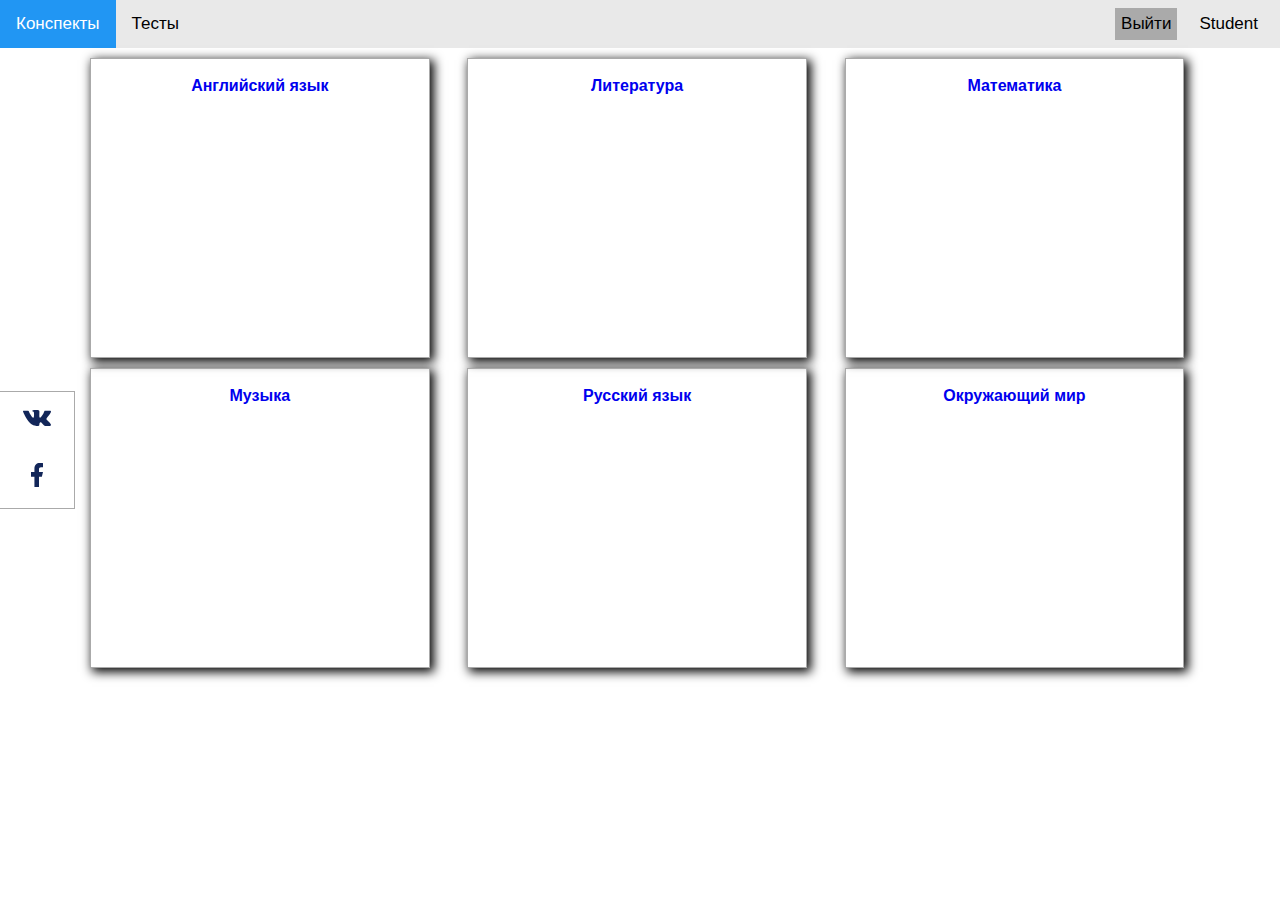
==== conspects/index.html @ 02036541 "Update" ====
<!DOCTYPE html>
<html>

<head>
	<title>Обучающая платформа | Конспекты</title>
	<link rel="stylesheet" href="../style.css">
	<meta name="keywords" content="обучение">
	<meta name="description" content="/">
	<base url="~/">
	<meta charset="UTF-8">
	<div style="display: none;">
		<svg xmlns="http://www.w3.org/2000/svg" xmlns:xlink="http://www.w3.org/1999/xlink">
			<symbol id="icon-arrow-left" viewBox="0 0 17 10">
				<path d="M16 5H1m0 0l4-4M1 5l4 4" stroke="#122659" stroke-width="2" stroke-linecap="round" stroke-linejoin="round"></path>
			</symbol>
			<symbol id="icon-arrow-right" viewBox="0 0 17 10">
				<path d="M1 5h15m0 0l-4 4m4-4l-4-4" stroke="#122659" stroke-width="2" stroke-linecap="round" stroke-linejoin="round"></path>
			</symbol>
			<symbol id="icon-arrow-up" viewBox="0 0 66 174">
				<path d="M24.071 16.939c.387.297.647.753.63 1.305-.014.485-.027.969-.043 1.454a109.313 109.313 0 015.115-12.055 554.653 554.653 0 00-13.842 10.32c2.112-.593 4.225-1.184 6.337-1.778.845-.237 1.473.165 1.803.754zm22.615 93.309c-3.022-11.544-15.836-6.532-18.75 1.747-1.874 5.329-1.254 11.77-.132 17.211 10.529 1.032 22.018-6.971 18.882-18.958zM36.11 2.939c-5.547 9.59-9.49 19.716-11.91 30.53-.42 1.87-3.373 1.45-3.319-.46.104-3.396.205-6.789.305-10.181-11.3 13.53-16.434 30.749-17.428 48.335-1.025 18.109-.563 46.141 17.538 56.08.95.523 1.948.932 2.972 1.25-1.464-7.783-1.596-16.855 3.5-23.122 4.167-5.124 12.004-7.653 17.64-3.284 14.548 11.27-2.079 32.021-16.68 30.916 5.008 17.726 18.895 31.806 36.04 38.308 1.186.45.736 2.309-.531 1.941-19.106-5.56-34.153-21.522-39.078-40.819C5.106 127.822 1.128 101.564.33 84.221-.719 61.633 3.927 38.291 18.515 20.74l-9.873 2.771c-1.507.423-2.99-1.742-1.635-2.818A568.713 568.713 0 0133.797.636c1.423-1.002 3.114.92 2.313 2.303z" fill="#8DD9E5"></path>
				<path d="M24.071 16.939c.387.297.647.753.63 1.305-.014.485-.027.969-.043 1.454a109.313 109.313 0 015.115-12.055 554.653 554.653 0 00-13.842 10.32c2.112-.593 4.225-1.184 6.337-1.778.845-.237 1.473.165 1.803.754zm22.615 93.309c-3.022-11.544-15.836-6.532-18.75 1.747-1.874 5.329-1.254 11.77-.132 17.211 10.529 1.032 22.018-6.971 18.882-18.958zM36.11 2.939c-5.547 9.59-9.49 19.716-11.91 30.53-.42 1.87-3.373 1.45-3.319-.46.104-3.396.205-6.789.305-10.181-11.3 13.53-16.434 30.749-17.428 48.335-1.025 18.109-.563 46.141 17.538 56.08.95.523 1.948.932 2.972 1.25-1.464-7.783-1.596-16.855 3.5-23.122 4.167-5.124 12.004-7.653 17.64-3.284 14.548 11.27-2.079 32.021-16.68 30.916 5.008 17.726 18.895 31.806 36.04 38.308 1.186.45.736 2.309-.531 1.941-19.106-5.56-34.153-21.522-39.078-40.819C5.106 127.822 1.128 101.564.33 84.221-.719 61.633 3.927 38.291 18.515 20.74l-9.873 2.771c-1.507.423-2.99-1.742-1.635-2.818A568.713 568.713 0 0133.797.636c1.423-1.002 3.114.92 2.313 2.303z" fill="#5879E8"></path>
			</symbol>
			<symbol id="icon-fb" viewBox="0 0 6 12">
				<path d="M4 6.9H5.42857L6 4.5H4V3.3C4 2.682 4 2.1 5.14286 2.1H6V0.0840001C5.81371 0.0582001 5.11029 0 4.36743 0C2.816 0 1.71429 0.9942 1.71429 2.82V4.5H0V6.9H1.71429V12H4V6.9Z" fill="#122659"></path>
			</symbol>
			<symbol id="icon-instagram" viewBox="0 0 12 12">
				<path d="M6 0C7.6302 0 7.8336 0.00599997 8.4732 0.036C9.1122 0.066 9.5472 0.1662 9.93 0.315C10.326 0.4674 10.6596 0.6738 10.9932 1.0068C11.2983 1.30674 11.5344 1.66955 11.685 2.07C11.8332 2.4522 11.934 2.8878 11.964 3.5268C11.9922 4.1664 12 4.3698 12 6C12 7.6302 11.994 7.8336 11.964 8.4732C11.934 9.1122 11.8332 9.5472 11.685 9.93C11.5348 10.3307 11.2987 10.6936 10.9932 10.9932C10.6932 11.2982 10.3304 11.5343 9.93 11.685C9.5478 11.8332 9.1122 11.934 8.4732 11.964C7.8336 11.9922 7.6302 12 6 12C4.3698 12 4.1664 11.994 3.5268 11.964C2.8878 11.934 2.4528 11.8332 2.07 11.685C1.6694 11.5347 1.30652 11.2986 1.0068 10.9932C0.701644 10.6933 0.465559 10.3305 0.315 9.93C0.1662 9.5478 0.066 9.1122 0.036 8.4732C0.00779997 7.8336 0 7.6302 0 6C0 4.3698 0.00599997 4.1664 0.036 3.5268C0.066 2.8872 0.1662 2.4528 0.315 2.07C0.465142 1.66931 0.701282 1.30639 1.0068 1.0068C1.3066 0.701539 1.66946 0.465438 2.07 0.315C2.4528 0.1662 2.8872 0.066 3.5268 0.036C4.1664 0.00779997 4.3698 0 6 0ZM6 3C5.20435 3 4.44129 3.31607 3.87868 3.87868C3.31607 4.44129 3 5.20435 3 6C3 6.79565 3.31607 7.55871 3.87868 8.12132C4.44129 8.68393 5.20435 9 6 9C6.79565 9 7.55871 8.68393 8.12132 8.12132C8.68393 7.55871 9 6.79565 9 6C9 5.20435 8.68393 4.44129 8.12132 3.87868C7.55871 3.31607 6.79565 3 6 3ZM9.9 2.85C9.9 2.65109 9.82098 2.46032 9.68033 2.31967C9.53968 2.17902 9.34891 2.1 9.15 2.1C8.95109 2.1 8.76032 2.17902 8.61967 2.31967C8.47902 2.46032 8.4 2.65109 8.4 2.85C8.4 3.04891 8.47902 3.23968 8.61967 3.38033C8.76032 3.52098 8.95109 3.6 9.15 3.6C9.34891 3.6 9.53968 3.52098 9.68033 3.38033C9.82098 3.23968 9.9 3.04891 9.9 2.85ZM6 4.2C6.47739 4.2 6.93523 4.38964 7.27279 4.72721C7.61036 5.06477 7.8 5.52261 7.8 6C7.8 6.47739 7.61036 6.93523 7.27279 7.27279C6.93523 7.61036 6.47739 7.8 6 7.8C5.52261 7.8 5.06477 7.61036 4.72721 7.27279C4.38964 6.93523 4.2 6.47739 4.2 6C4.2 5.52261 4.38964 5.06477 4.72721 4.72721C5.06477 4.38964 5.52261 4.2 6 4.2Z" fill="#122659"></path>
			</symbol>
			<symbol id="icon-logo" viewBox="0 0 135 23">
				<path d="M9.93711 23C6.87093 23 4.47618 22.244 2.75285 20.7319C1.0519 19.2199 0.145476 17.1116 0.0335714 14.4069C0.0111905 13.7894 0 12.7991 0 11.4361C0 10.0731 0.0111905 9.08287 0.0335714 8.46528C0.145476 5.82454 1.06309 3.7588 2.78642 2.26805C4.53213 0.756018 6.91569 0 9.93711 0C11.9962 0 13.7642 0.330093 15.2414 0.990278C16.7185 1.65046 17.8376 2.48102 18.5985 3.48195C19.3595 4.46157 19.7623 5.43056 19.8071 6.38889V6.45278C19.8071 6.62315 19.7399 6.77222 19.6057 6.9C19.4714 7.00648 19.3035 7.05972 19.1021 7.05972H15.6442C15.4204 7.05972 15.2526 7.02778 15.1407 6.96389C15.0288 6.8787 14.928 6.74028 14.8385 6.54861C14.5252 5.76065 13.9769 5.08981 13.1935 4.53611C12.4102 3.96111 11.3247 3.67361 9.93711 3.67361C8.37045 3.67361 7.1395 4.07824 6.24427 4.8875C5.37141 5.69676 4.90141 6.94259 4.83427 8.625C4.81189 9.24259 4.8007 10.1796 4.8007 11.4361C4.8007 12.6713 4.81189 13.6083 4.83427 14.2472C4.96856 17.6333 6.69188 19.3264 10.0043 19.3264C11.5933 19.3264 12.869 18.9218 13.8314 18.1125C14.7938 17.2819 15.275 16.0574 15.275 14.4389V13.4486H11.1793C10.9331 13.4486 10.7316 13.3741 10.575 13.225C10.4407 13.0759 10.3735 12.8843 10.3735 12.65V10.9569C10.3735 10.7227 10.4407 10.531 10.575 10.3819C10.7316 10.2329 10.9331 10.1583 11.1793 10.1583H19.2028C19.449 10.1583 19.6392 10.2329 19.7735 10.3819C19.9302 10.531 20.0085 10.7227 20.0085 10.9569V14.3111C20.0085 16.0787 19.5945 17.6227 18.7664 18.9431C17.9607 20.2421 16.7969 21.2431 15.275 21.9458C13.7531 22.6486 11.9738 23 9.93711 23Z" fill="#122659" />
				<path d="M28.9786 23C27.8372 23 26.7853 22.787 25.8229 22.3611C24.8829 21.9139 24.1331 21.3176 23.5736 20.5722C23.0365 19.8269 22.7679 19.0069 22.7679 18.1125C22.7679 16.6644 23.3834 15.4931 24.6143 14.5986C25.8453 13.7042 27.535 13.0972 29.6836 12.7778L34.2829 12.1389V11.4681C34.2829 10.531 34.0367 9.82824 33.5443 9.35972C33.0519 8.8912 32.2574 8.65695 31.1607 8.65695C30.4222 8.65695 29.8179 8.79537 29.3479 9.07222C28.9003 9.32778 28.5422 9.58333 28.2736 9.83889C28.005 10.1157 27.826 10.2968 27.7365 10.3819C27.6469 10.6375 27.4791 10.7653 27.2329 10.7653H24.6479C24.4465 10.7653 24.2674 10.7014 24.1108 10.5736C23.9765 10.4458 23.9093 10.2755 23.9093 10.0625C23.9317 9.53009 24.2003 8.92315 24.7151 8.24167C25.2522 7.56018 26.0691 6.97454 27.1658 6.48472C28.2624 5.99491 29.6053 5.75 31.1943 5.75C33.8353 5.75 35.76 6.31435 36.9686 7.44306C38.1772 8.57176 38.7814 10.0519 38.7814 11.8833V21.9139C38.7814 22.1269 38.7031 22.3079 38.5464 22.4569C38.4122 22.606 38.2219 22.6806 37.9757 22.6806H35.2564C35.0326 22.6806 34.8424 22.606 34.6857 22.4569C34.5291 22.3079 34.4507 22.1269 34.4507 21.9139V20.6681C33.9584 21.3495 33.2534 21.9139 32.3357 22.3611C31.4405 22.787 30.3215 23 28.9786 23ZM30.12 19.9653C31.351 19.9653 32.3581 19.5819 33.1415 18.8153C33.9248 18.0486 34.3165 16.9306 34.3165 15.4611V14.7903L30.9593 15.3014C29.6612 15.4931 28.6765 15.8019 28.005 16.2278C27.356 16.6537 27.0315 17.1755 27.0315 17.7931C27.0315 18.4745 27.3336 19.0069 27.9379 19.3903C28.5422 19.7736 29.2696 19.9653 30.12 19.9653Z" fill="#122659" />
				<path d="M43.894 22.6806C43.6702 22.6806 43.4799 22.606 43.3233 22.4569C43.1666 22.3079 43.0883 22.1269 43.0883 21.9139V6.83611C43.0883 6.62315 43.1666 6.44213 43.3233 6.29306C43.4799 6.14398 43.6702 6.06944 43.894 6.06944H46.5125C46.7364 6.06944 46.9266 6.14398 47.0833 6.29306C47.2399 6.44213 47.3183 6.62315 47.3183 6.83611V7.92222C48.4821 6.47407 50.1047 5.75 52.1861 5.75C54.6704 5.75 56.4049 6.69768 57.3897 8.59306C57.9268 7.7412 58.6877 7.05972 59.6725 6.54861C60.6573 6.0162 61.7204 5.75 62.8618 5.75C64.697 5.75 66.1965 6.3463 67.3603 7.53889C68.5241 8.73148 69.106 10.4671 69.106 12.7458V21.9139C69.106 22.1269 69.0277 22.3079 68.871 22.4569C68.7368 22.606 68.5465 22.6806 68.3003 22.6806H65.5475C65.3237 22.6806 65.1334 22.606 64.9768 22.4569C64.8201 22.3079 64.7418 22.1269 64.7418 21.9139V13.0014C64.7418 11.6597 64.4396 10.6907 63.8353 10.0944C63.2534 9.47685 62.4701 9.16806 61.4854 9.16806C60.6125 9.16806 59.8627 9.47685 59.2361 10.0944C58.6318 10.712 58.3297 11.681 58.3297 13.0014V21.9139C58.3297 22.1269 58.2513 22.3079 58.0947 22.4569C57.938 22.606 57.7477 22.6806 57.5239 22.6806H54.7711C54.5473 22.6806 54.357 22.606 54.2004 22.4569C54.0437 22.3079 53.9654 22.1269 53.9654 21.9139V13.0014C53.9654 11.6597 53.6521 10.6907 53.0254 10.0944C52.4211 9.47685 51.649 9.16806 50.709 9.16806C49.8137 9.16806 49.0528 9.47685 48.4261 10.0944C47.8218 10.712 47.5197 11.681 47.5197 13.0014V21.9139C47.5197 22.1269 47.4414 22.3079 47.2847 22.4569C47.128 22.606 46.9378 22.6806 46.714 22.6806H43.894Z" fill="#122659" />
				<path d="M80.9011 23C78.4168 23 76.4361 22.3185 74.959 20.9556C73.5042 19.5713 72.7321 17.6333 72.6426 15.1417L72.609 14.3431L72.6426 13.5444C72.7545 11.1167 73.5378 9.21065 74.9926 7.82639C76.4697 6.44213 78.4392 5.75 80.9011 5.75C83.5421 5.75 85.5787 6.51667 87.0111 8.05C88.4659 9.58333 89.1932 11.6278 89.1932 14.1833V14.8542C89.1932 15.0671 89.1149 15.2481 88.9582 15.3972C88.8016 15.5463 88.6001 15.6208 88.354 15.6208H77.2083V15.8764C77.253 17.0477 77.5887 18.038 78.2154 18.8472C78.8645 19.6352 79.7485 20.0292 80.8675 20.0292C82.188 20.0292 83.2511 19.5394 84.0568 18.5597C84.2582 18.3255 84.4149 18.1764 84.5268 18.1125C84.6611 18.0486 84.8513 18.0167 85.0975 18.0167H87.9847C88.1861 18.0167 88.354 18.0806 88.4882 18.2083C88.6449 18.3148 88.7232 18.4532 88.7232 18.6236C88.7232 19.1347 88.3987 19.7417 87.7497 20.4444C87.123 21.1259 86.2166 21.7222 85.0304 22.2333C83.8442 22.7444 82.4678 23 80.9011 23ZM84.6275 12.9375V12.8417C84.6275 11.5852 84.2918 10.5736 83.6204 9.80694C82.9714 9.04028 82.0649 8.65695 80.9011 8.65695C79.7373 8.65695 78.8309 9.04028 78.1818 9.80694C77.5328 10.5736 77.2083 11.5852 77.2083 12.8417V12.9375H84.6275Z" fill="#122659" />
				<path d="M102.19 23C99.1465 23 96.7741 22.2653 95.0732 20.7958C93.3723 19.3264 92.477 17.1435 92.3875 14.2472C92.3651 13.6296 92.3539 12.7245 92.3539 11.5319C92.3539 10.3181 92.3651 9.40232 92.3875 8.78472C92.477 5.95232 93.3946 3.78009 95.1403 2.26805C96.886 0.756018 99.236 0 102.19 0C105.145 0 107.495 0.756018 109.24 2.26805C111.008 3.78009 111.937 5.95232 112.027 8.78472C112.071 10.0199 112.094 10.9356 112.094 11.5319C112.094 12.1069 112.071 13.012 112.027 14.2472C111.915 17.1435 111.008 19.3264 109.307 20.7958C107.606 22.2653 105.234 23 102.19 23ZM102.19 19.3264C103.69 19.3264 104.887 18.9005 105.782 18.0486C106.678 17.1755 107.159 15.8551 107.226 14.0875C107.271 12.8097 107.293 11.9472 107.293 11.5C107.293 11.0102 107.271 10.1477 107.226 8.9125C107.159 7.14491 106.678 5.83519 105.782 4.98333C104.887 4.11019 103.69 3.67361 102.19 3.67361C100.713 3.67361 99.527 4.11019 98.6318 4.98333C97.7365 5.83519 97.2553 7.14491 97.1882 8.9125C97.1658 9.53009 97.1546 10.3926 97.1546 11.5C97.1546 12.5861 97.1658 13.4486 97.1882 14.0875C97.2553 15.8551 97.7253 17.1755 98.5982 18.0486C99.4934 18.9005 100.691 19.3264 102.19 19.3264Z" fill="#122659" />
				<path d="M117.308 22.6806C117.084 22.6806 116.894 22.606 116.737 22.4569C116.581 22.3079 116.502 22.1269 116.502 21.9139V1.11806C116.502 0.883796 116.569 0.69213 116.704 0.543056C116.86 0.393981 117.062 0.319444 117.308 0.319444H119.893C120.161 0.319444 120.363 0.372685 120.497 0.479166C120.631 0.564352 120.755 0.681482 120.866 0.830556L130.535 15.1417V1.11806C130.535 0.883796 130.602 0.69213 130.736 0.543056C130.893 0.393981 131.095 0.319444 131.341 0.319444H134.161C134.407 0.319444 134.608 0.393981 134.765 0.543056C134.922 0.69213 135 0.883796 135 1.11806V21.8819C135 22.1162 134.922 22.3079 134.765 22.4569C134.608 22.606 134.418 22.6806 134.194 22.6806H131.576C131.195 22.6806 130.871 22.5102 130.602 22.1694L120.967 8.17778V21.9139C120.967 22.1481 120.889 22.3398 120.732 22.4889C120.576 22.6167 120.374 22.6806 120.128 22.6806H117.308Z" fill="#122659" />
			</symbol>
			<symbol id="icon-phone" viewBox="0 0 15 15">
				<path d="M11.404 9.923c-.49-.484-1.102-.484-1.589 0-.371.368-.743.736-1.108 1.111-.1.103-.184.125-.306.056-.24-.13-.496-.237-.727-.38-1.077-.678-1.98-1.549-2.778-2.529-.397-.487-.75-1.008-.996-1.595-.05-.119-.04-.197.056-.293.372-.36.734-.728 1.1-1.096.508-.512.508-1.111-.004-1.626-.29-.294-.58-.58-.87-.874-.3-.3-.597-.603-.9-.9-.49-.477-1.102-.477-1.589.004C1.32 2.169.96 2.547.58 2.909a1.81 1.81 0 00-.568 1.22c-.06.778.131 1.511.4 2.226.549 1.48 1.385 2.794 2.4 3.998a14.854 14.854 0 004.92 3.85c.86.417 1.753.739 2.724.792.668.038 1.249-.131 1.714-.652.318-.356.677-.68 1.014-1.021.5-.506.503-1.117.006-1.617-.593-.596-1.189-1.19-1.785-1.782zm-.597-2.488l1.152-.197A5.147 5.147 0 0010.52 4.46a5.12 5.12 0 00-2.934-1.463l-.162 1.158a3.972 3.972 0 012.272 1.133c.587.586.971 1.33 1.111 2.147zm1.802-5.007A8.493 8.493 0 007.739 0l-.162 1.158a7.364 7.364 0 014.208 2.098 7.359 7.359 0 012.063 3.98L15 7.038a8.555 8.555 0 00-2.391-4.61z" fill="#122659"></path>
			</symbol>
			<symbol id="icon-vk" viewBox="0 0 14 8">
				<path fill-rule="evenodd" clip-rule="evenodd" d="M6.84965 7.96651H7.68648C7.68648 7.96651 7.93926 7.93871 8.06831 7.79936C8.1871 7.67143 8.1833 7.43117 8.1833 7.43117C8.1833 7.43117 8.16695 6.30644 8.6881 6.14082C9.20183 5.97767 9.86152 7.22785 10.5608 7.70855C11.0895 8.07236 11.4913 7.99259 11.4913 7.99259L13.3609 7.96651C13.3609 7.96651 14.339 7.90616 13.8752 7.1359C13.8372 7.07289 13.6051 6.56611 12.4851 5.52477C11.3128 4.43487 11.4698 4.61116 12.882 2.72588C13.742 1.57774 14.0858 0.876778 13.9784 0.576558C13.876 0.290616 13.2434 0.366194 13.2434 0.366194L11.1383 0.37933C11.1383 0.37933 10.9823 0.358008 10.8666 0.427304C10.7535 0.495268 10.6807 0.65366 10.6807 0.65366C10.6807 0.65366 10.3475 1.54214 9.90315 2.29773C8.96577 3.89212 8.59098 3.97626 8.43779 3.87727C8.08143 3.64653 8.17037 2.95034 8.17037 2.45574C8.17037 0.910665 8.40434 0.266439 7.7148 0.0996707C7.48597 0.0442718 7.31758 0.00771992 6.73238 0.00181831C5.98127 -0.00598703 5.34552 0.00410255 4.98554 0.18077C4.74607 0.298231 4.56133 0.559995 4.67385 0.575035C4.81297 0.593692 5.12809 0.660132 5.29515 0.88801C5.51087 1.18195 5.50327 1.84217 5.50327 1.84217C5.50327 1.84217 5.62719 3.661 5.21381 3.88698C4.93005 4.04194 4.5408 3.72554 3.70511 2.27908C3.27691 1.53814 2.95362 0.719148 2.95362 0.719148C2.95362 0.719148 2.89128 0.566087 2.78009 0.484226C2.64515 0.385041 2.45661 0.35344 2.45661 0.35344L0.456232 0.366575C0.456232 0.366575 0.155938 0.374952 0.0457033 0.505739C-0.0523675 0.622058 0.0379107 0.862691 0.0379107 0.862691C0.0379107 0.862691 1.604 4.53273 3.37726 6.38221C5.00322 8.07788 6.84965 7.96651 6.84965 7.96651Z" fill="#122659"></path>
			</symbol>
			<symbol id="icon-close">
				<path d="M1 15L15 1M1 1l14 14" stroke="#fff" stroke-width="2" />
			</symbol>
			<symbol id="icon-ghost" viewBox="0 0 30 30">
				<path d="M18.5156 7.08984C17.0617 7.08984 15.8789 8.27268 15.8789 9.72656C15.8789 11.1804 17.0617 12.3633 18.5156 12.3633C19.9695 12.3633 21.1523 11.1804 21.1523 9.72656C21.1523 8.27268 19.9695 7.08984 18.5156 7.08984ZM18.5156 10.6055C18.031 10.6055 17.6367 10.2112 17.6367 9.72656C17.6367 9.24193 18.031 8.84766 18.5156 8.84766C19.0003 8.84766 19.3945 9.24193 19.3945 9.72656C19.3945 10.2112 19.0003 10.6055 18.5156 10.6055Z" fill="white" />
			</symbol>
		</svg>
	</div>
</head>

<body>
	<header>
		<div class="topnav">
			<a href="../conspects/index.html" class="active">Конспекты</a>
			<a href="../tests/index.html">Тесты</a>
			<div class="login-container">
				<span>Student</span>
				<button onclick="logout()">Выйти</button>
			</div>
		</div>
	</header>
	<main>
		<div class="icon-bar">
			<a href="vk.com/" class="vk" title="Наша группа в ВКонтакте">
				<i>
					<svg width="28" height="16">
						<use xlink:href="#icon-vk"></use>
					</svg>
				</i>
			</a>
			<a href="#" class="facebook" title="Наша группа в Facebook">
				<i>
					<svg width="42" height="24">
						<use xlink:href="#icon-fb"></use>
					</svg>
				</i>
			</a>
		</div>
		<div class="main-content flex">
			<div class="cathegory">
				<a href="eng/index.html">
					<br>
					<b>Английский язык</b>
				</a>
			</div>
			<div class="cathegory">
				<a href="#">
					<br>
					<b>Литература</b>
				</a>
			</div>
			<div class="cathegory">
				<a href="#">
					<br>
					<b>Математика</b>
				</a>
			</div>
			<div class="cathegory">
				<a href="#">
					<br>
					<b>Музыка</b>
				</a>
			</div>
			<div class="cathegory">
				<a href="#">
					<br>
					<b>Русский язык</b>
				</a>
			</div>
			<div class="cathegory">
				<a href="#">
					<br>
					<b>Окружающий мир</b>
				</a>
			</div>
		</div>
	</main>
	<footer>

	</footer>
</body>
<script src="../assets/scripts/check.js"></script>

</html>
---- style.css ----
﻿* {
	box-sizing: border-box;
}

html,
body {
	margin: 0 !important;
	font-family: Arial, Helvetica, sans-serif;
}

.topnav {
	overflow: hidden;
	background-color: #e9e9e9;
}

.topnav a {
	float: left;
	display: block;
	color: black;
	text-align: center;
	padding: 14px 16px;
	text-decoration: none;
	font-size: 17px;
}

.topnav a:hover {
	background-color: #ddd;
	color: black;
}

.topnav a.active {
	background-color: #2196F3;
	color: white;
}

.topnav .login-container {
	float: right;
}

.topnav input {
	padding: 6px;
	margin-top: 8px;
	font-size: 17px;
	border: none;
	width: 150px;
}

input:focus {
	background-color: lightblue;
}

.topnav .login-container button {
	float: right;
	padding: 6px;
	margin-top: 8px;
	margin-right: 16px;
	background: #aaa;
	font-size: 17px;
	border: none;
	cursor: pointer;
}

.topnav .login-container span {
	float: right;
	padding: 6px;
	margin-top: 8px;
	margin-right: 16px;
	font-size: 17px;
	border: none;
}

.topnav .login-container button:hover {
	background: #ccc;
}

.icon-bar {
	border: 1px solid #aaa;
	border-left: none;
	position: fixed;
	top: 50%;
	-webkit-transform: translateY(-50%);
	-ms-transform: translateY(-50%);
	transform: translateY(-50%);
}

.icon-bar a {
	display: block;
	text-align: center;
	padding: 16px;
	transition: all 0.3s ease;
	color: white;
	font-size: 20px;
}

.facebook {
	background: #fff;
	width: auto;
}

.vk {
	background: #fff;
	width: auto;
}

.facebook:hover {
	background: #ddd;
	transform: scale(1.1);

}

.vk:hover {
	background: #ddd;
	transform: scale(1.1);
}

.flex {
	display: flex;
	flex-wrap: wrap;
}

.main-content {
	padding: 10px;
	width: 90%;
	margin-left: 80px;
}

.main-content .cathegory {
	display: block;
	border: 1px solid #aaa;
	width: 30%;
	height: 300px;
	margin-right: auto;
	margin-bottom: 10px;
	text-align: center;
	box-shadow: 3px 3px 10px 1px #000;
}
.main-content .cathegory a{
	text-decoration: none;
	margin-top: 50px; 
}

.main-content .cathegory:hover {
	transform: translateX(3px) translateY(3px);
	box-shadow: 0px 0px 10px 1px #000;
}

@media screen and (max-width: 600px) {
	.topnav .login-container {
		float: none;
	}

	.topnav a,
	.topnav input[type=text],
	.topnav .login-container button {
		float: none;
		display: block;
		text-align: left;
		width: 100%;
		margin: 0;
		padding: 14px;
	}

	.topnav input[type=text] {
		border: 1px solid #ccc;
	}
}
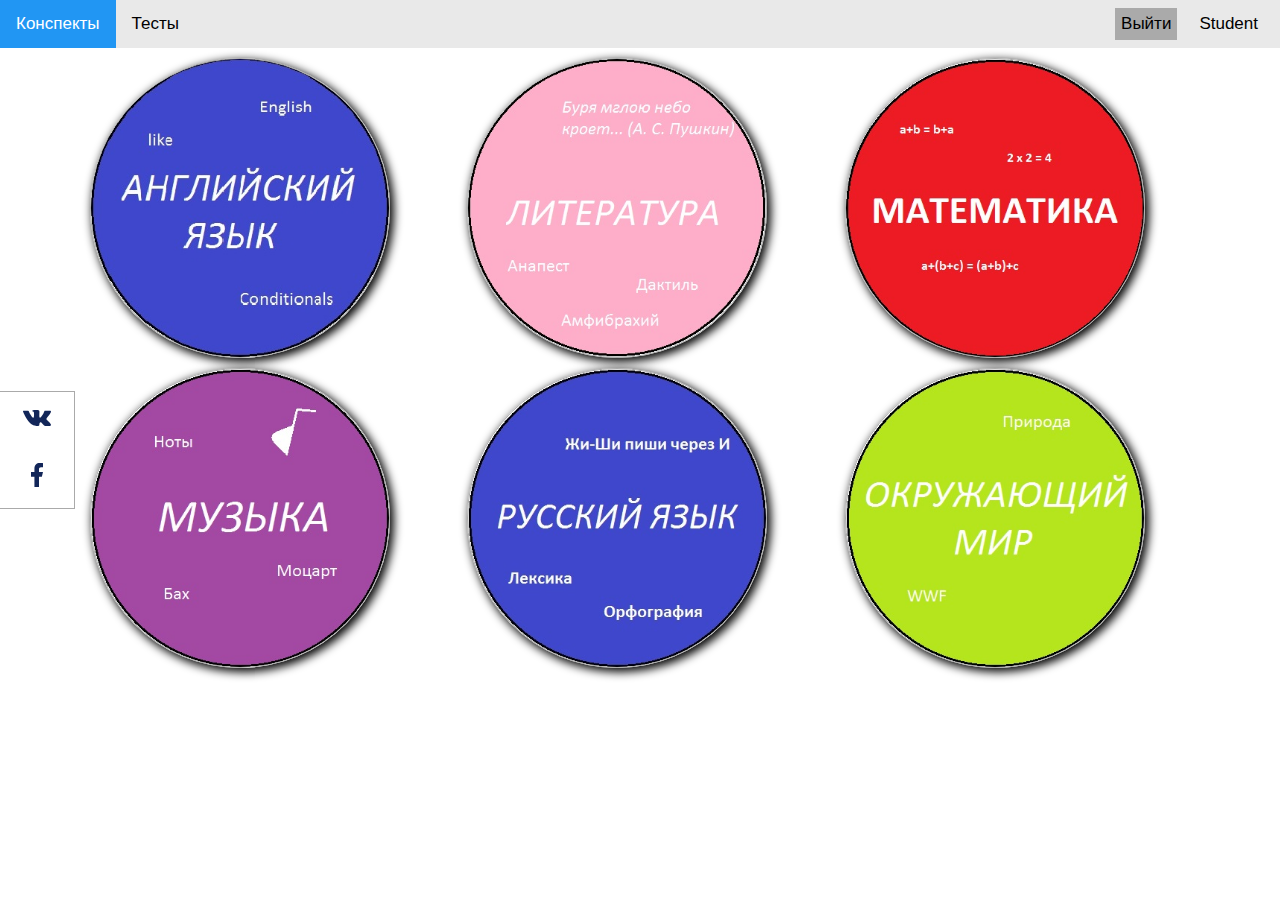
==== commit 103db59f: "aboba" ====
--- a/conspects/index.html
+++ b/conspects/index.html
@@ -79,42 +79,12 @@
 			</a>
 		</div>
 		<div class="main-content flex">
-			<div class="cathegory">
-				<a href="eng/index.html">
-					<br>
-					<b>Английский язык</b>
-				</a>
-			</div>
-			<div class="cathegory">
-				<a href="#">
-					<br>
-					<b>Литература</b>
-				</a>
-			</div>
-			<div class="cathegory">
-				<a href="#">
-					<br>
-					<b>Математика</b>
-				</a>
-			</div>
-			<div class="cathegory">
-				<a href="#">
-					<br>
-					<b>Музыка</b>
-				</a>
-			</div>
-			<div class="cathegory">
-				<a href="#">
-					<br>
-					<b>Русский язык</b>
-				</a>
-			</div>
-			<div class="cathegory">
-				<a href="#">
-					<br>
-					<b>Окружающий мир</b>
-				</a>
-			</div>
+			<div class="cathegory eng" onclick="redirect('eng/index.html')"></div>
+			<div class="cathegory lit" onclick="redirect('lit/index.html')"></div>
+			<div class="cathegory math" onclick="redirect('math/index.html')"></div>
+			<div class="cathegory music" onclick="redirect('music/index.html')"></div>
+			<div class="cathegory russian" onclick="redirect('okrmir/index.html')"></div>
+			<div class="cathegory okrmir" onclick="redirect('okrmir/index.html')"></div>
 		</div>
 	</main>
 	<footer>
@@ -122,5 +92,9 @@
 	</footer>
 </body>
 <script src="../assets/scripts/check.js"></script>
-
+<script>
+	function redirect(a) {
+		window.location.assign(a);
+	}
+</script>
 </html>
--- a/style.css
+++ b/style.css
@@ -125,18 +125,47 @@
 }
 
 .main-content .cathegory {
+	border-radius: 50%;
+	background-size: cover;
 	display: block;
 	border: 1px solid #aaa;
-	width: 30%;
+	width: 300px;
 	height: 300px;
 	margin-right: auto;
 	margin-bottom: 10px;
 	text-align: center;
 	box-shadow: 3px 3px 10px 1px #000;
 }
+
+.math {
+	background-image: url(../assets/img/math.jpg);
+}
+
+.lit {
+	background-image: url(../assets/img/lit.jpg);
+}
+
+.music {
+	background-image: url(../assets/img/music.jpg);
+}
+
+.russian {
+	background-image: url(../assets/img/russian.jpg);
+}
+
+.eng {
+	background-image: url(../assets/img/eng.jpg);
+}
+
+.okrmir {
+	background-image: url(../assets/img/okrmir.jpg);
+}
 .main-content .cathegory a{
 	text-decoration: none;
 	margin-top: 50px; 
+	width: 300px;
+	height: 100px;
+	color: transparent
 }
 
 .main-content .cathegory:hover {
